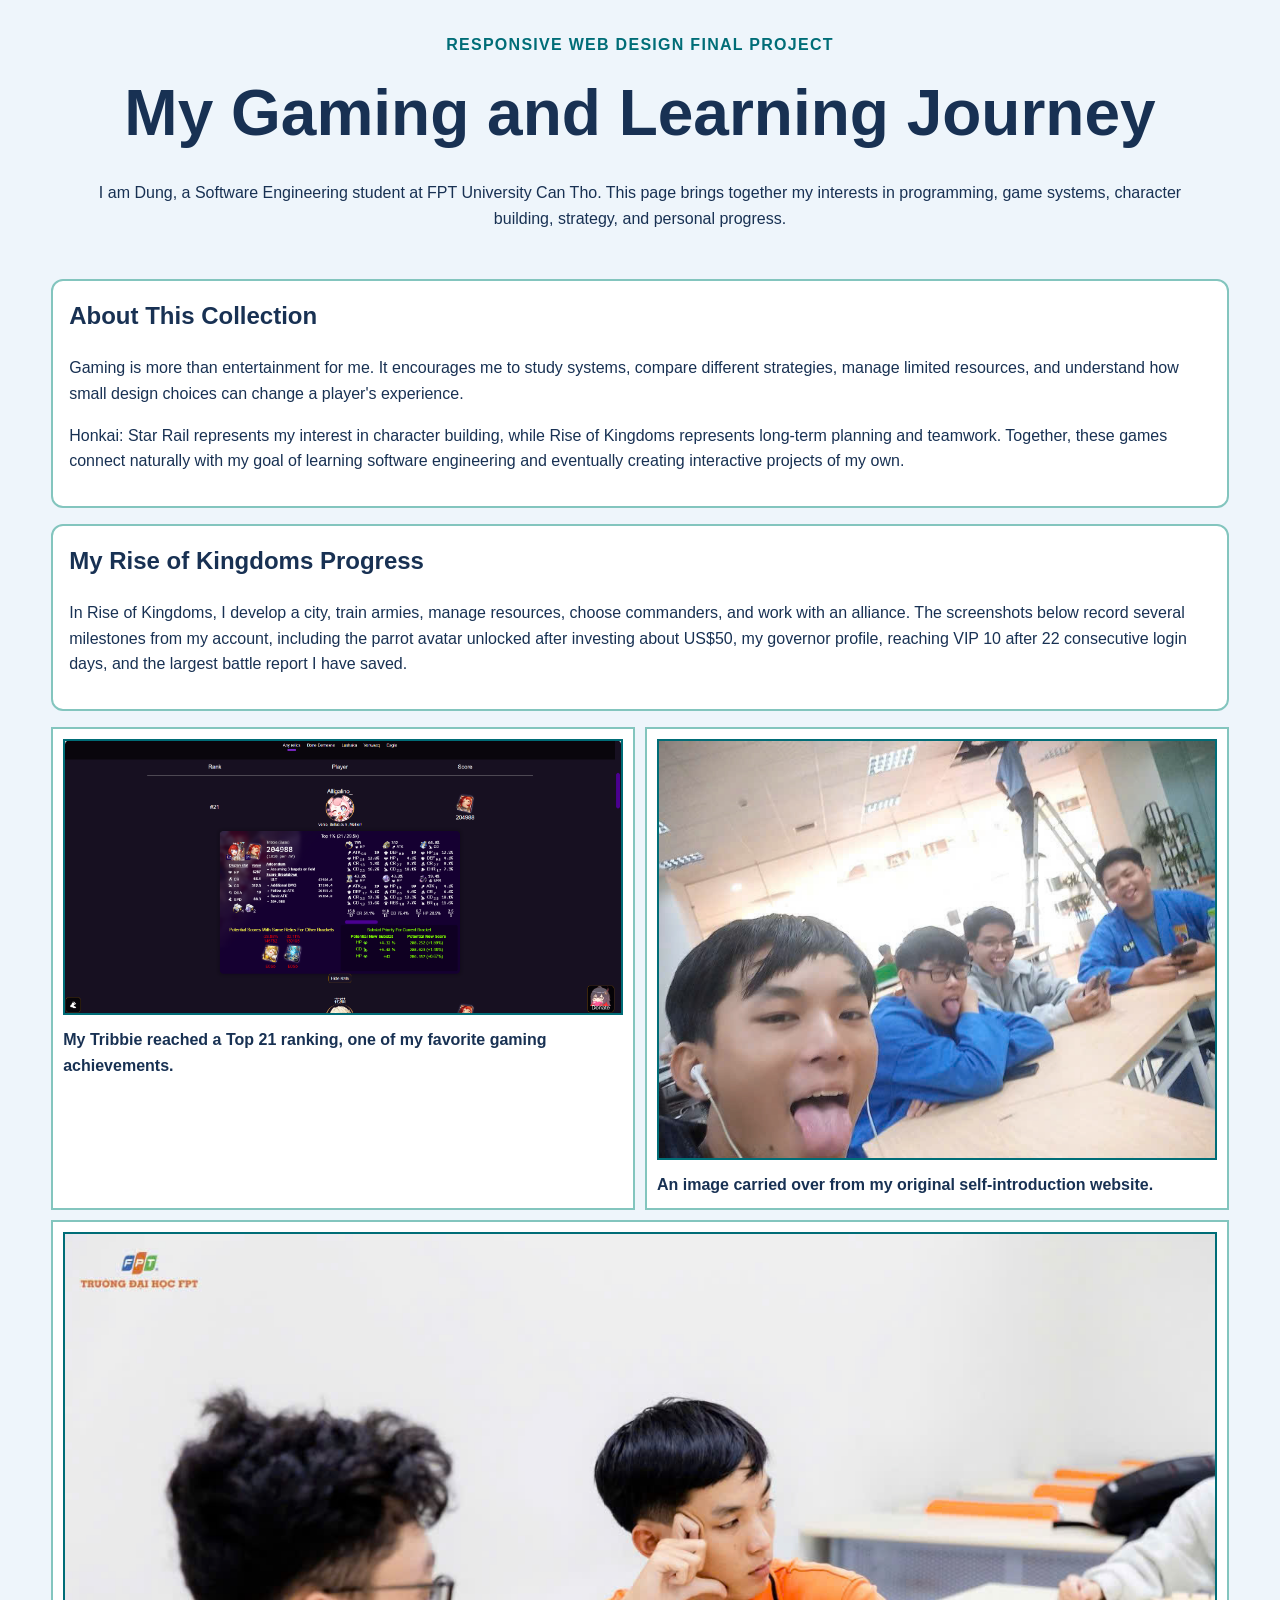
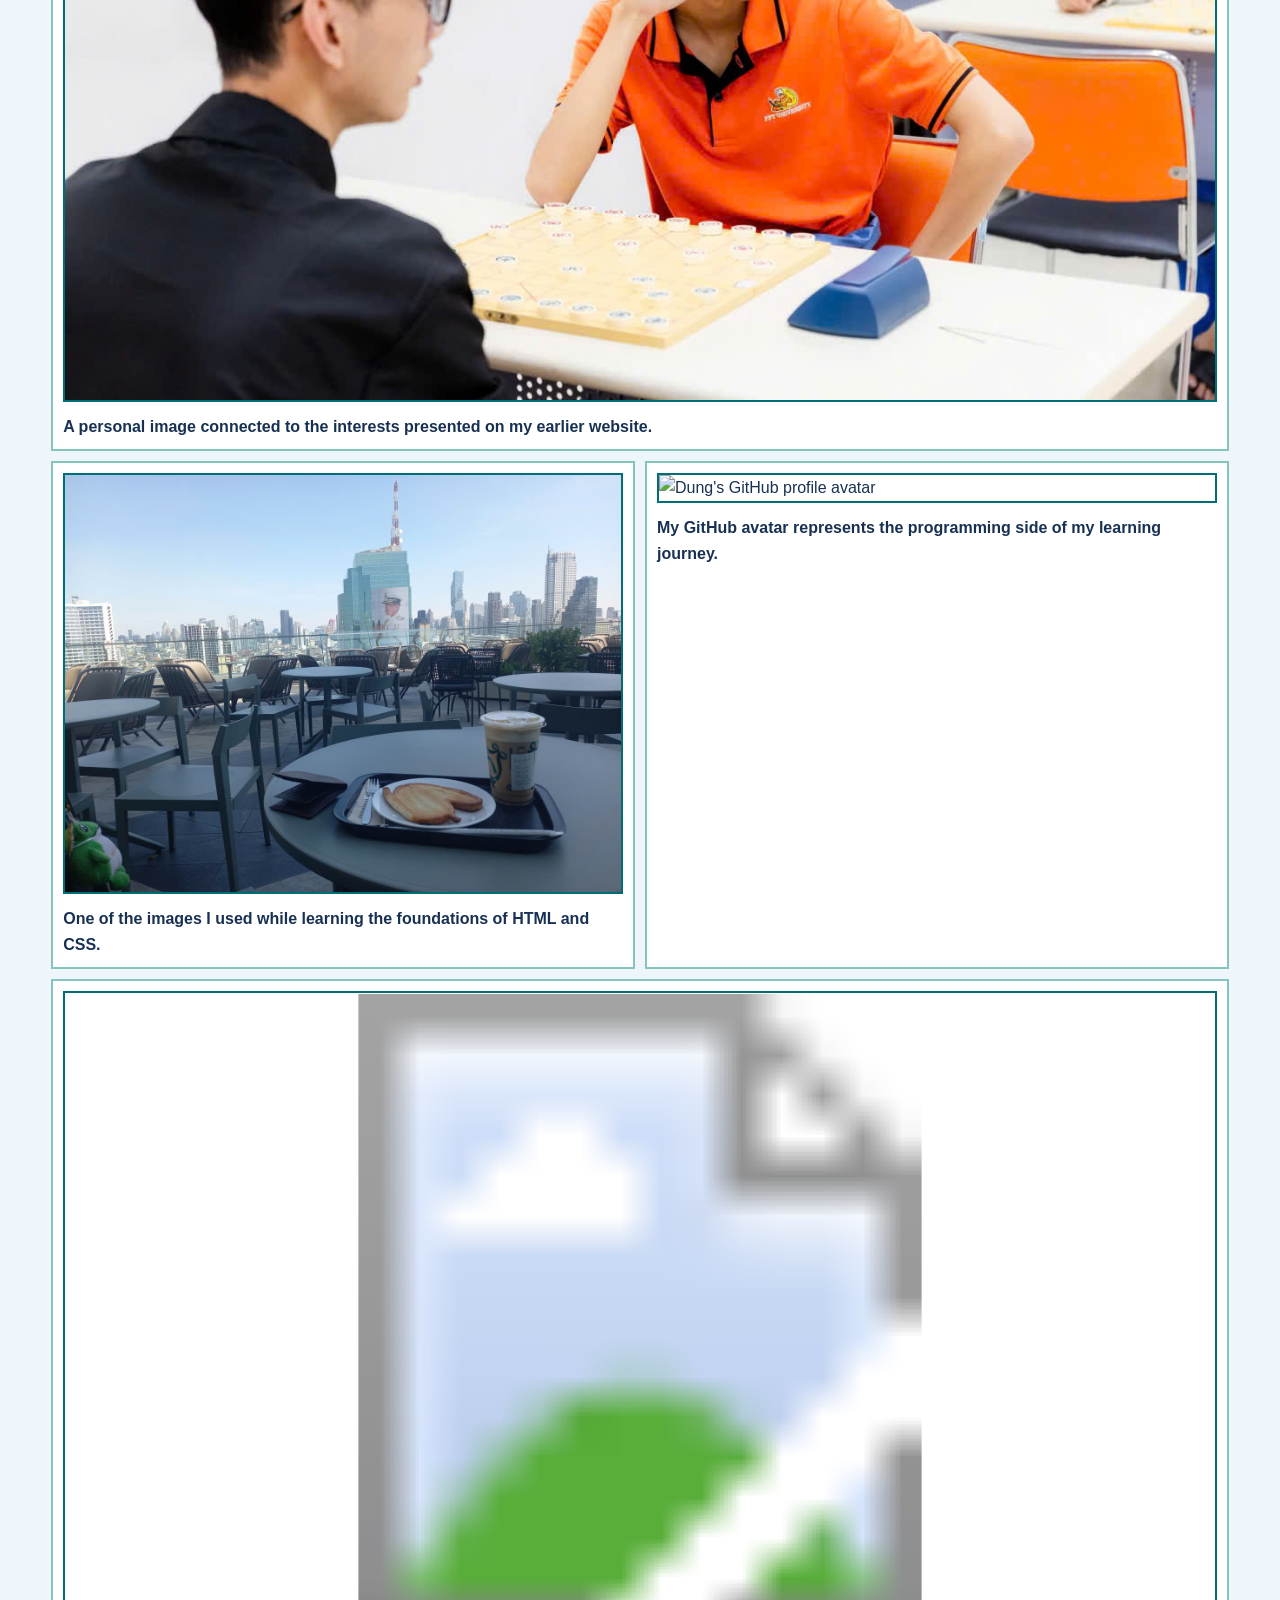
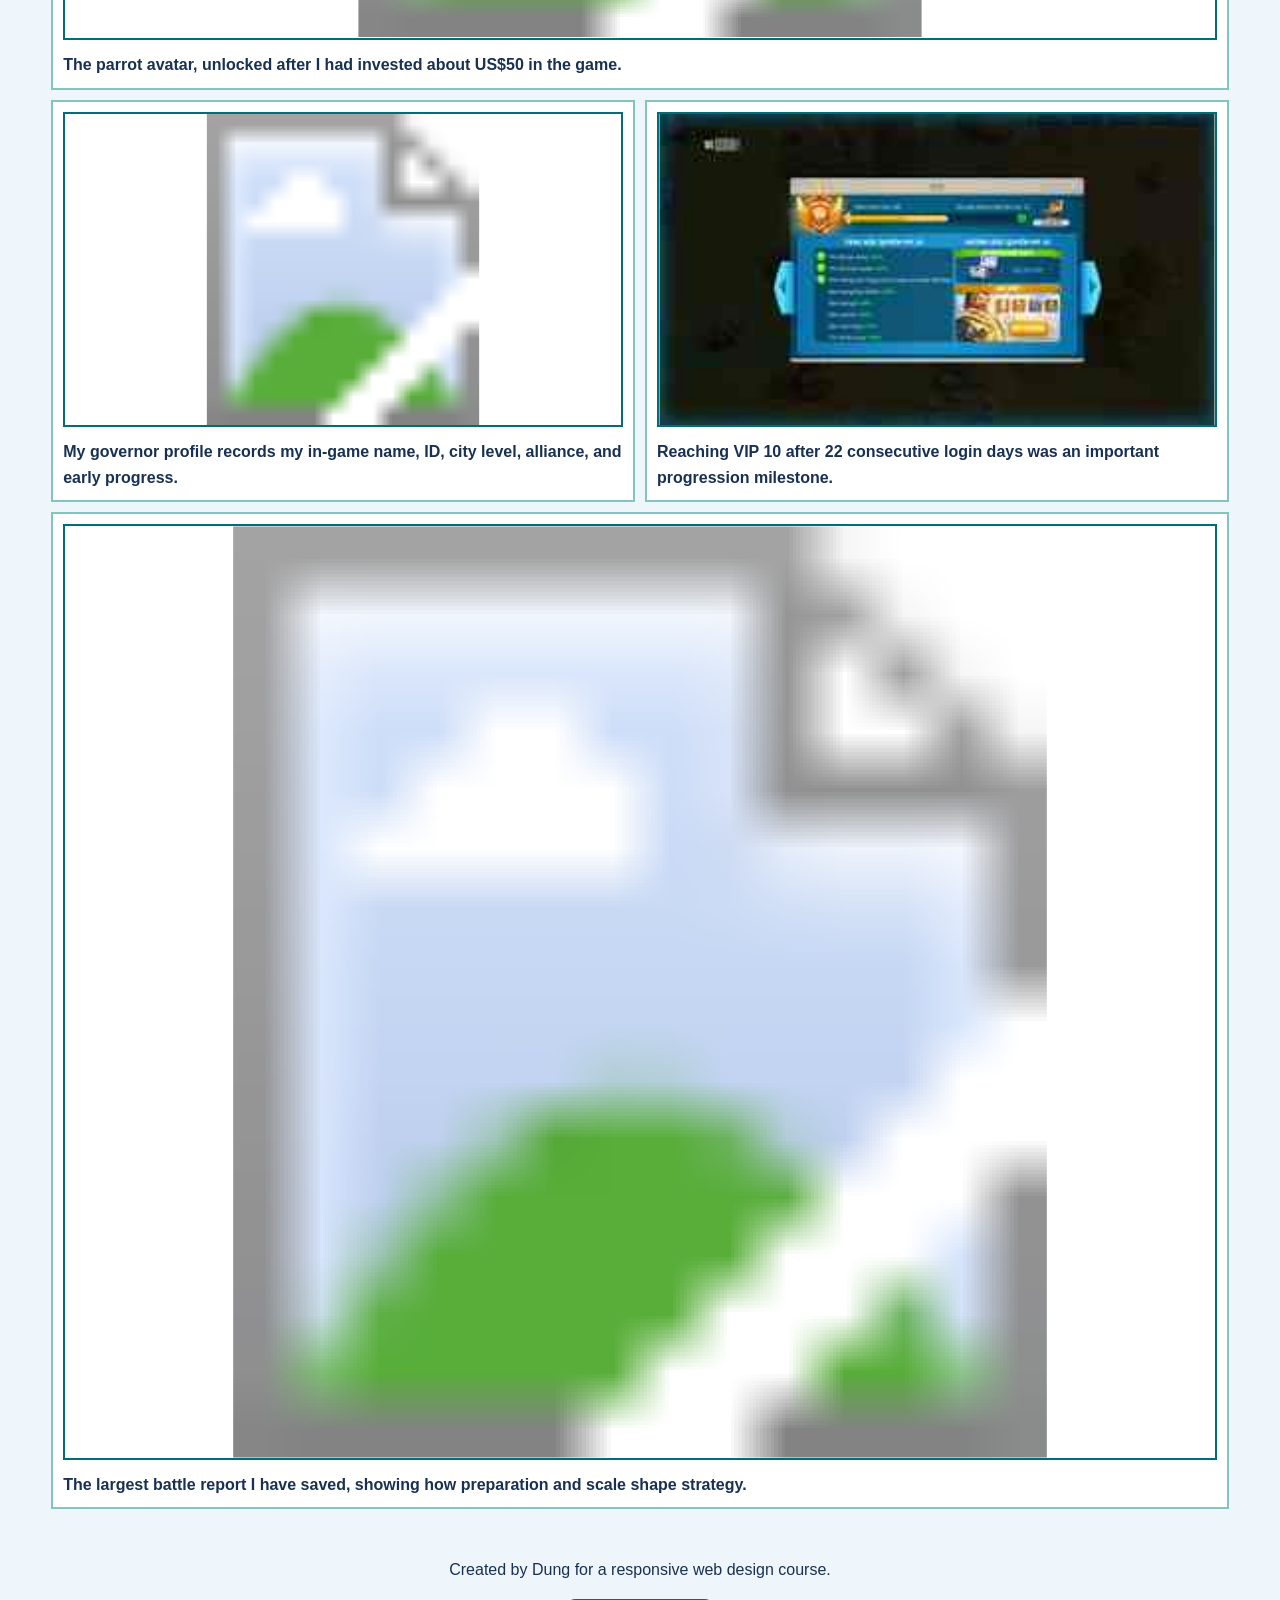
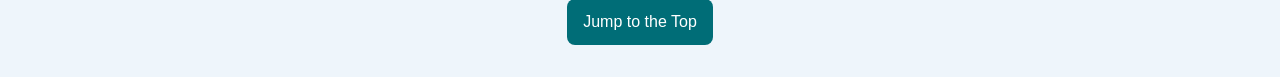
==== RD-week4-final_project/index.html @ ccf73ab9 "Add responsive final project page" ====
<!DOCTYPE html>
<html lang="en">
<head>
    <meta charset="UTF-8">
    <meta name="viewport" content="width=device-width, initial-scale=1.0">
    <title>Gaming Journey | Dung's Final Project</title>
    <link rel="stylesheet" href="css/style.css">
</head>
<body>
    <header id="top">
        <p class="eyebrow">Responsive Web Design Final Project</p>
        <h1>My Gaming and Learning Journey</h1>
        <p>
            I am Dung, a Software Engineering student at FPT University Can Tho.
            This page brings together my interests in programming, game systems,
            character building, strategy, and personal progress.
        </p>
    </header>

    <main>
        <section class="introduction" aria-labelledby="about-title">
            <h2 id="about-title">About This Collection</h2>
            <p>
                Gaming is more than entertainment for me. It encourages me to study systems,
                compare different strategies, manage limited resources, and understand how
                small design choices can change a player's experience.
            </p>
            <p>
                Honkai: Star Rail represents my interest in character building, while
                Rise of Kingdoms represents long-term planning and teamwork. Together,
                these games connect naturally with my goal of learning software engineering
                and eventually creating interactive projects of my own.
            </p>
        </section>

        <section class="rok-story" aria-labelledby="rok-title">
            <h2 id="rok-title">My Rise of Kingdoms Progress</h2>
            <p>
                In Rise of Kingdoms, I develop a city, train armies, manage resources,
                choose commanders, and work with an alliance. The screenshots below record
                several milestones from my account, including the parrot avatar unlocked
                after investing about US$50, my governor profile, reaching VIP 10 after
                22 consecutive login days, and the largest battle report I have saved.
            </p>
        </section>

        <section class="grid" aria-label="Personal gaming image gallery">
            <figure>
                <img src="../tribbie-top21.png"
                     alt="Tribbie build ranked Top 21 among thousands of Honkai Star Rail players">
                <figcaption>My Tribbie reached a Top 21 ranking, one of my favorite gaming achievements.</figcaption>
            </figure>

            <figure>
                <img src="../image2.jpg"
                     alt="A personal image from my original self-introduction project">
                <figcaption>An image carried over from my original self-introduction website.</figcaption>
            </figure>

            <figure>
                <img src="../image3.jpg"
                     alt="Another personal image connected to my interests and projects">
                <figcaption>A personal image connected to the interests presented on my earlier website.</figcaption>
            </figure>

            <figure>
                <img src="../image4.jpg"
                     alt="A personal image used in my first HTML and CSS project">
                <figcaption>One of the images I used while learning the foundations of HTML and CSS.</figcaption>
            </figure>

            <figure>
                <img src="https://avatars.githubusercontent.com/u/241063261?v=4"
                     alt="Dung's GitHub profile avatar">
                <figcaption>My GitHub avatar represents the programming side of my learning journey.</figcaption>
            </figure>

            <figure>
                <img src="images/rok-avatar.svg"
                     alt="Rise of Kingdoms parrot avatar displayed in the avatar collection">
                <figcaption>The parrot avatar, unlocked after I had invested about US$50 in the game.</figcaption>
            </figure>

            <figure>
                <img src="images/rok-profile.svg"
                     alt="Rise of Kingdoms governor profile showing the name Bellus, account ID, city and power">
                <figcaption>My governor profile records my in-game name, ID, city level, alliance, and early progress.</figcaption>
            </figure>

            <figure>
                <img src="images/rok-vip10.svg"
                     alt="Rise of Kingdoms VIP 10 screen reached after 22 consecutive login days">
                <figcaption>Reaching VIP 10 after 22 consecutive login days was an important progression milestone.</figcaption>
            </figure>

            <figure>
                <img src="images/rok-battle-report.svg"
                     alt="Large Rise of Kingdoms battle report showing millions of troops and combat statistics">
                <figcaption>The largest battle report I have saved, showing how preparation and scale shape strategy.</figcaption>
            </figure>
        </section>
    </main>

    <footer>
        <p>Created by Dung for a responsive web design course.</p>
        <a href="#top">Jump to the Top</a>
    </footer>
</body>
</html>
---- RD-week4-final_project/css/style.css ----
* {
    box-sizing: border-box;
}

html {
    scroll-behavior: smooth;
}

body {
    margin: 0;
    font-family: Arial, Helvetica, sans-serif;
    line-height: 1.6;
    color: #183153;
    background-color: #eef5fb;
}

header,
main,
footer {
    width: 92%;
    margin-inline: auto;
}

header {
    padding: 2rem 1rem;
    text-align: center;
}

header h1 {
    margin: 0.25rem 0 1rem;
    font-size: clamp(2rem, 7vw, 4rem);
}

header p {
    margin-inline: auto;
}

.eyebrow {
    margin: 0;
    font-weight: 700;
    letter-spacing: 0.08em;
    text-transform: uppercase;
    color: #006d77;
}

.introduction,
.rok-story {
    margin-bottom: 1rem;
    padding: 1rem;
    background-color: #ffffff;
    border: 2px solid #83c5be;
    border-radius: 12px;
}

.introduction h2,
.rok-story h2 {
    margin-top: 0;
}

.grid {
    display: grid;
    grid-template-columns: 1fr;
    gap: 10px;
}

figure {
    margin: 0;
    padding: 10px;
    color: #183153;
    background-color: #ffffff;
    border: 2px solid #83c5be;
}

figure img {
    display: block;
    width: 100%;
    height: auto;
    border: 2px solid #006d77;
}

figcaption {
    padding-top: 0.75rem;
    font-weight: 600;
}

footer {
    padding: 2rem 1rem;
    text-align: center;
}

footer a {
    display: inline-block;
    padding: 0.65rem 1rem;
    color: #ffffff;
    background-color: #006d77;
    border-radius: 8px;
    text-decoration: none;
}

footer a:hover,
footer a:focus {
    text-decoration: underline;
}

@media screen and (min-width: 772px) {
    .grid {
        grid-template-columns: repeat(2, 1fr);
    }

    figure img {
        aspect-ratio: 1;
        object-fit: cover;
        border-radius: 50%;
    }

    figure:last-child {
        grid-column: 1 / -1;
    }
}

@media screen and (min-width: 992px) {
    figure:last-child {
        grid-column: auto;
    }

    figure:nth-child(3n) {
        grid-column: 1 / -1;
    }

    figure img {
        aspect-ratio: auto;
        object-fit: contain;
        border-radius: 0;
    }
}

@media (prefers-reduced-motion: reduce) {
    html {
        scroll-behavior: auto;
    }
}

@media (prefers-color-scheme: dark) {
    body {
        color: #f7f7f7;
        background-color: #101820;
    }

    .eyebrow {
        color: #ffe066;
    }

    .introduction,
    .rok-story {
        color: #f7f7f7;
        background-color: #1c2733;
        border-color: #000000;
    }

    figure {
        color: #ffe066;
        background-color: #263340;
        border-color: #000000;
    }

    figure img {
        border-color: #000000;
    }

    footer a {
        color: #101820;
        background-color: #ffe066;
    }
}
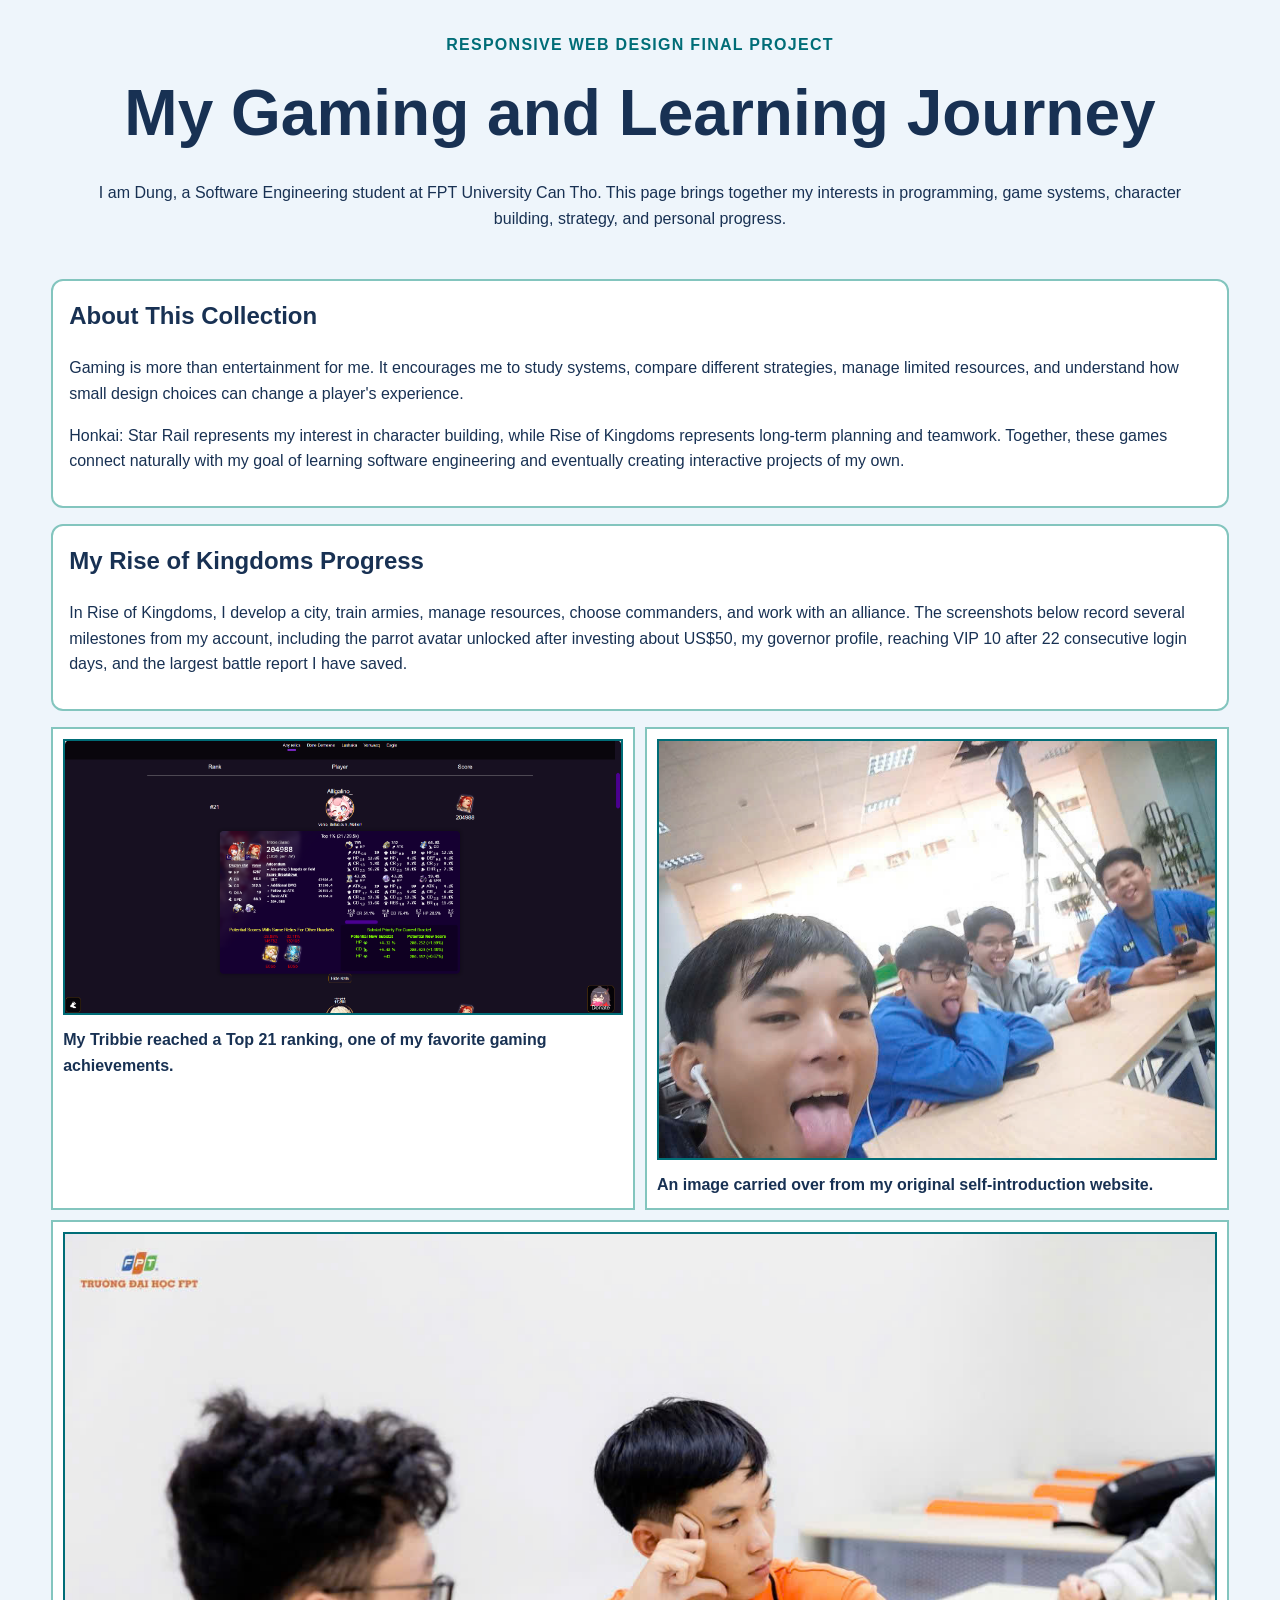
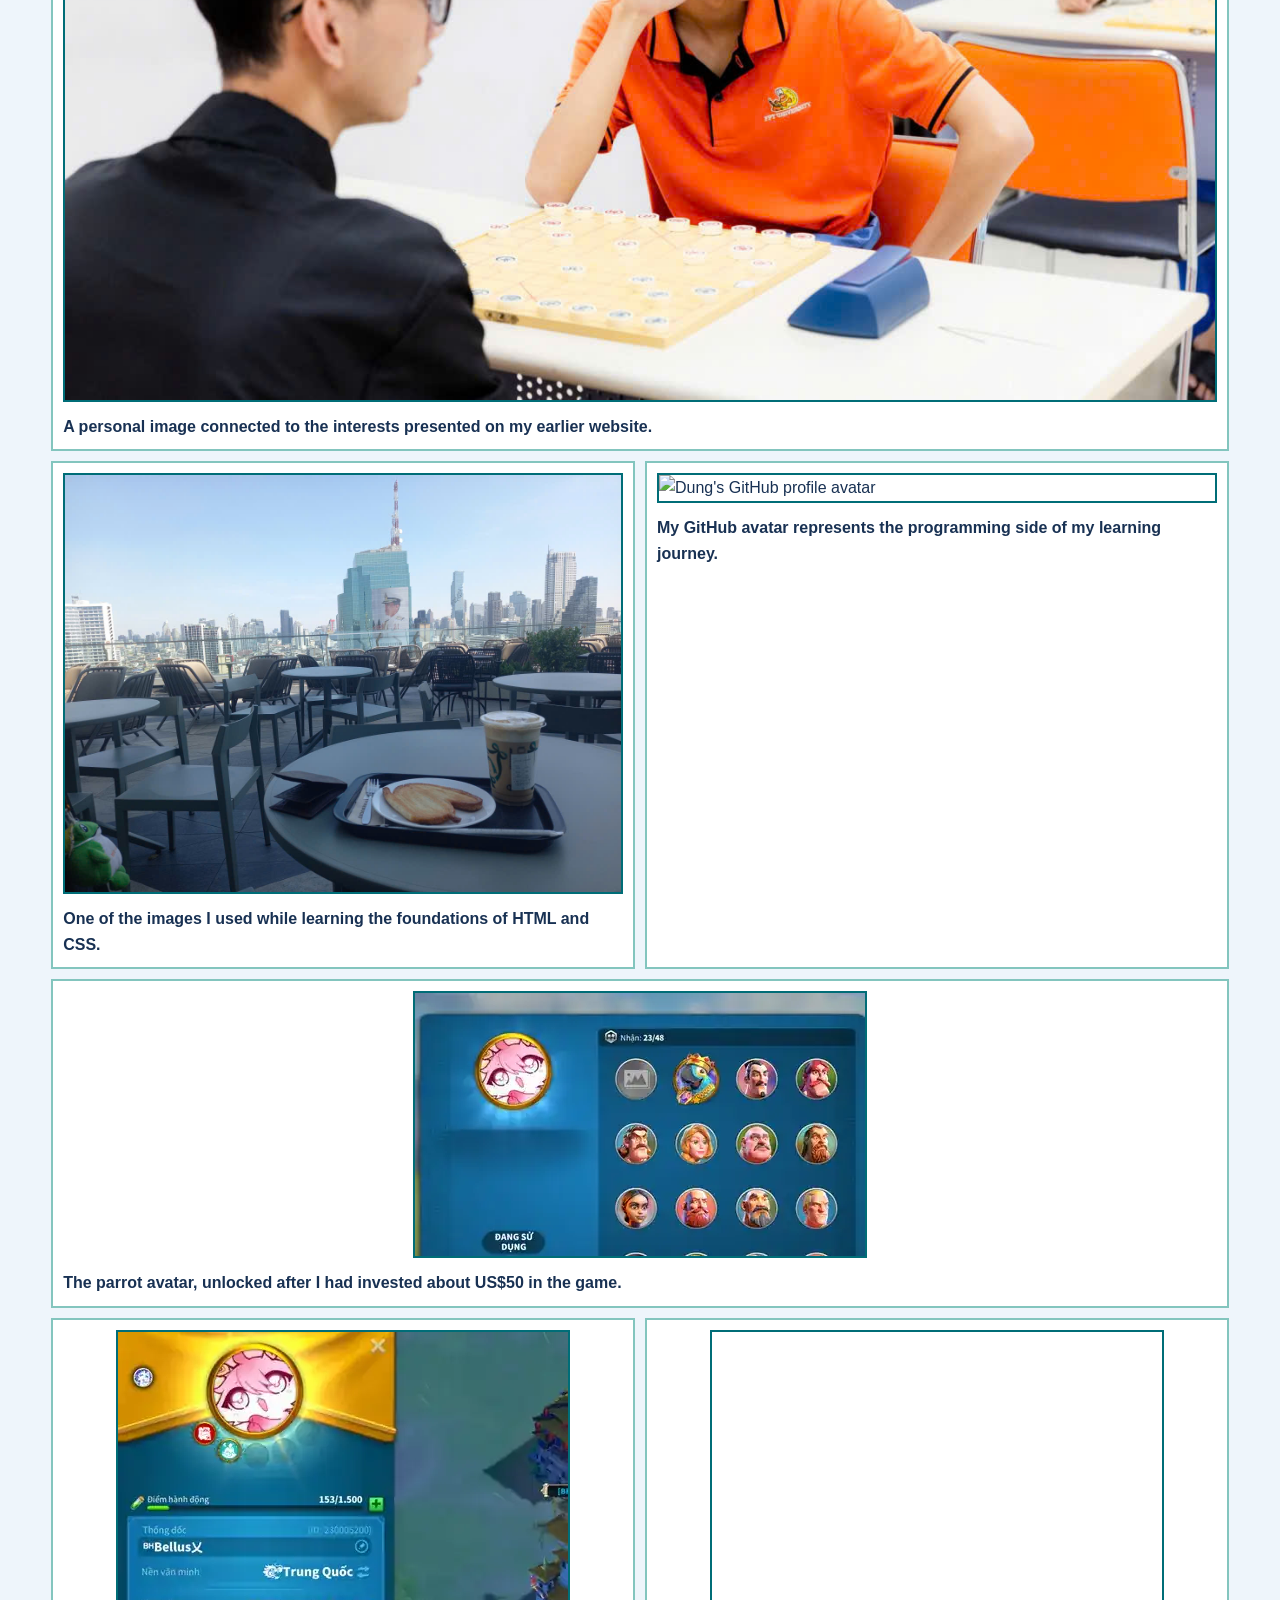
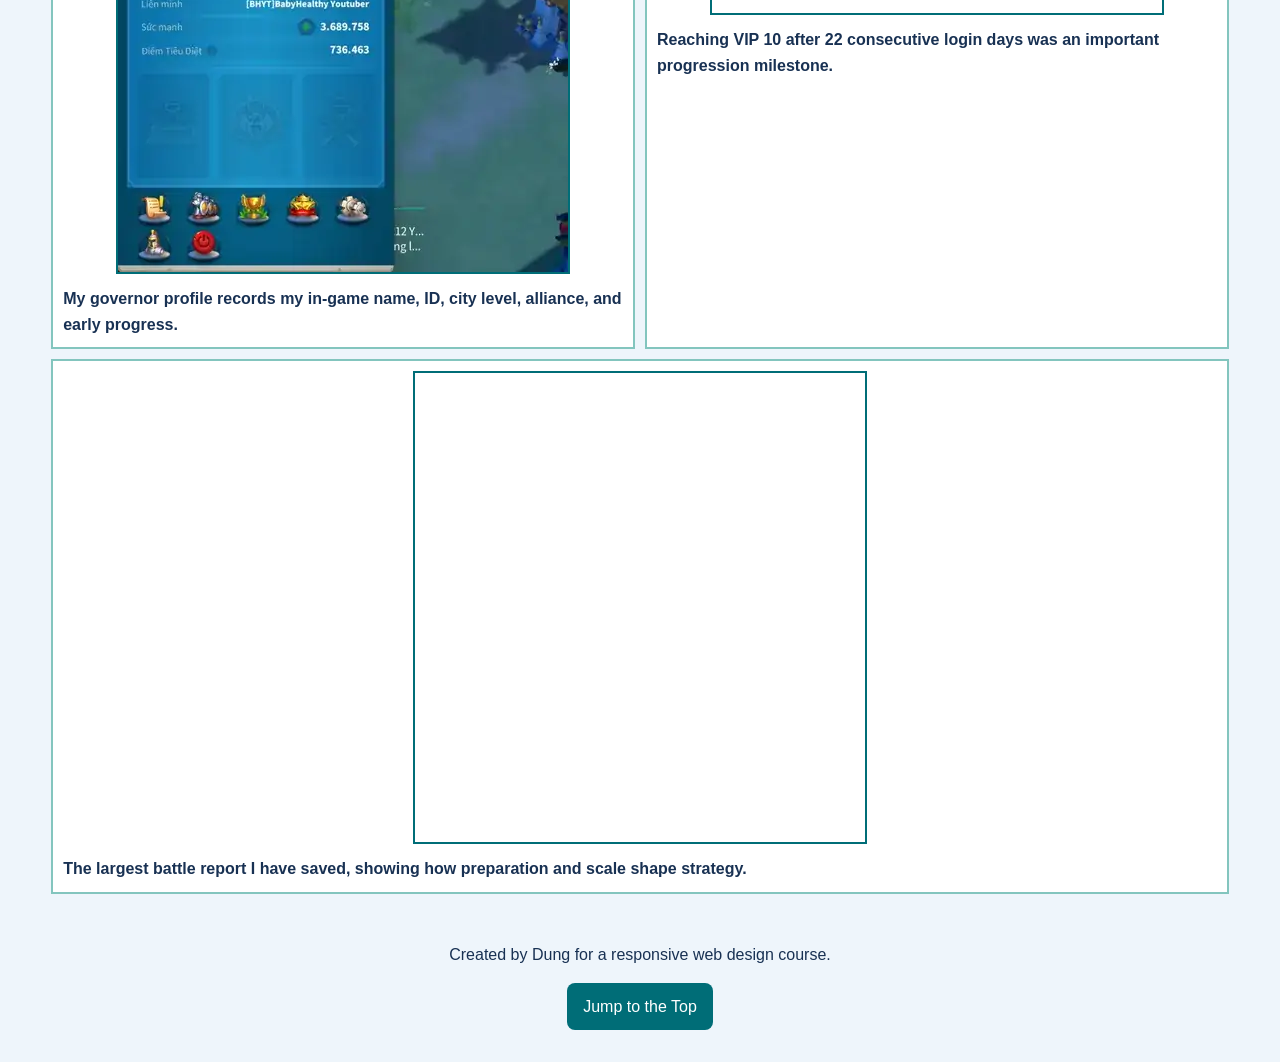
==== commit 807ee8b1: "Replace blurry screenshots with clearer crops" ====
--- a/RD-week4-final_project/index.html
+++ b/RD-week4-final_project/index.html
@@ -76,25 +76,25 @@
             </figure>
 
             <figure>
-                <img src="images/rok-avatar.svg"
+                <img src="images/rok-avatar.webp"
                      alt="Rise of Kingdoms parrot avatar displayed in the avatar collection">
                 <figcaption>The parrot avatar, unlocked after I had invested about US$50 in the game.</figcaption>
             </figure>
 
             <figure>
-                <img src="images/rok-profile.svg"
+                <img src="images/rok-profile.webp"
                      alt="Rise of Kingdoms governor profile showing the name Bellus, account ID, city and power">
                 <figcaption>My governor profile records my in-game name, ID, city level, alliance, and early progress.</figcaption>
             </figure>
 
             <figure>
-                <img src="images/rok-vip10.svg"
+                <img src="images/rok-vip10.webp"
                      alt="Rise of Kingdoms VIP 10 screen reached after 22 consecutive login days">
                 <figcaption>Reaching VIP 10 after 22 consecutive login days was an important progression milestone.</figcaption>
             </figure>
 
             <figure>
-                <img src="images/rok-battle-report.svg"
+                <img src="images/rok-battle-report.webp"
                      alt="Large Rise of Kingdoms battle report showing millions of troops and combat statistics">
                 <figcaption>The largest battle report I have saved, showing how preparation and scale shape strategy.</figcaption>
             </figure>
@@ -106,4 +106,4 @@
         <a href="#top">Jump to the Top</a>
     </footer>
 </body>
-</html>
+</html>
--- a/RD-week4-final_project/css/style.css
+++ b/RD-week4-final_project/css/style.css
@@ -76,6 +76,13 @@
     width: 100%;
     height: auto;
     border: 2px solid #006d77;
+}
+
+/* Keep the game screenshots near their real resolution instead of enlarging them. */
+.grid figure:nth-child(n + 6) img {
+    width: auto;
+    max-width: 100%;
+    margin-inline: auto;
 }
 
 figcaption {
@@ -171,4 +178,4 @@
         color: #101820;
         background-color: #ffe066;
     }
-}
+}
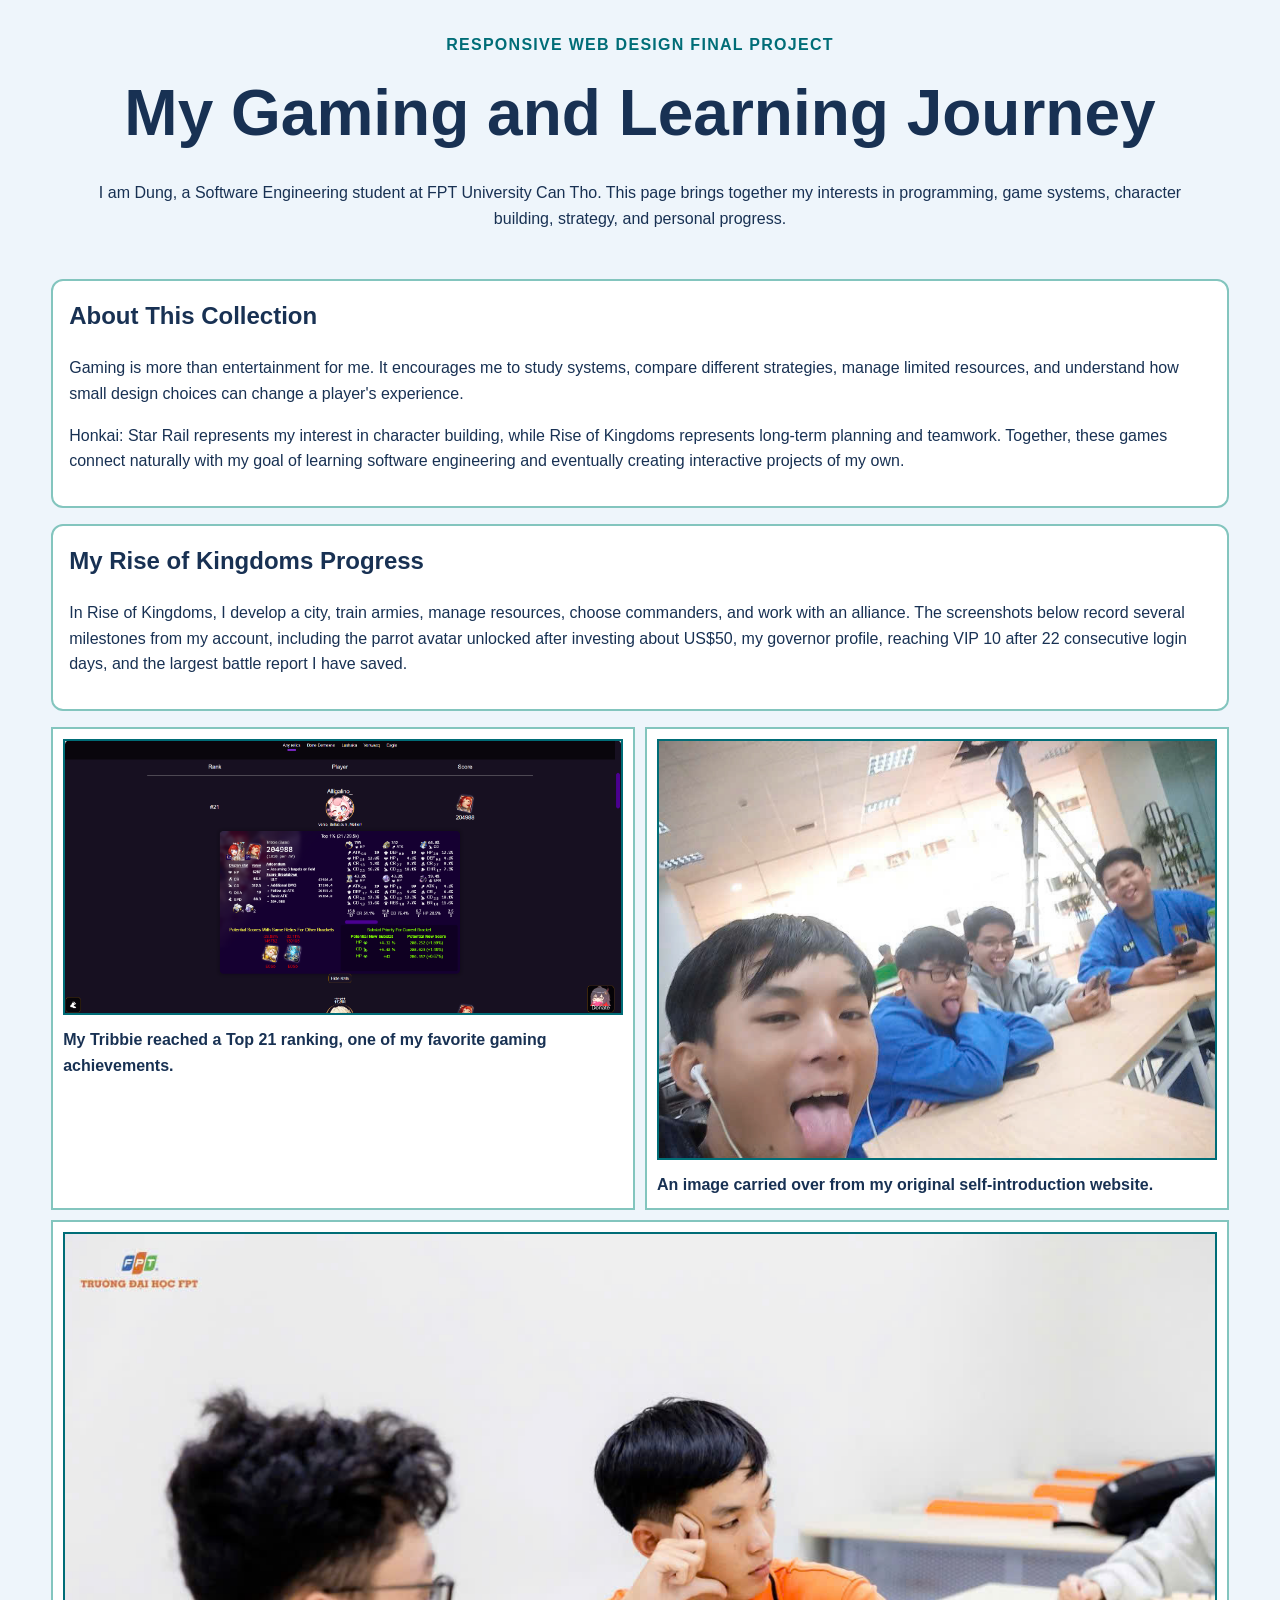
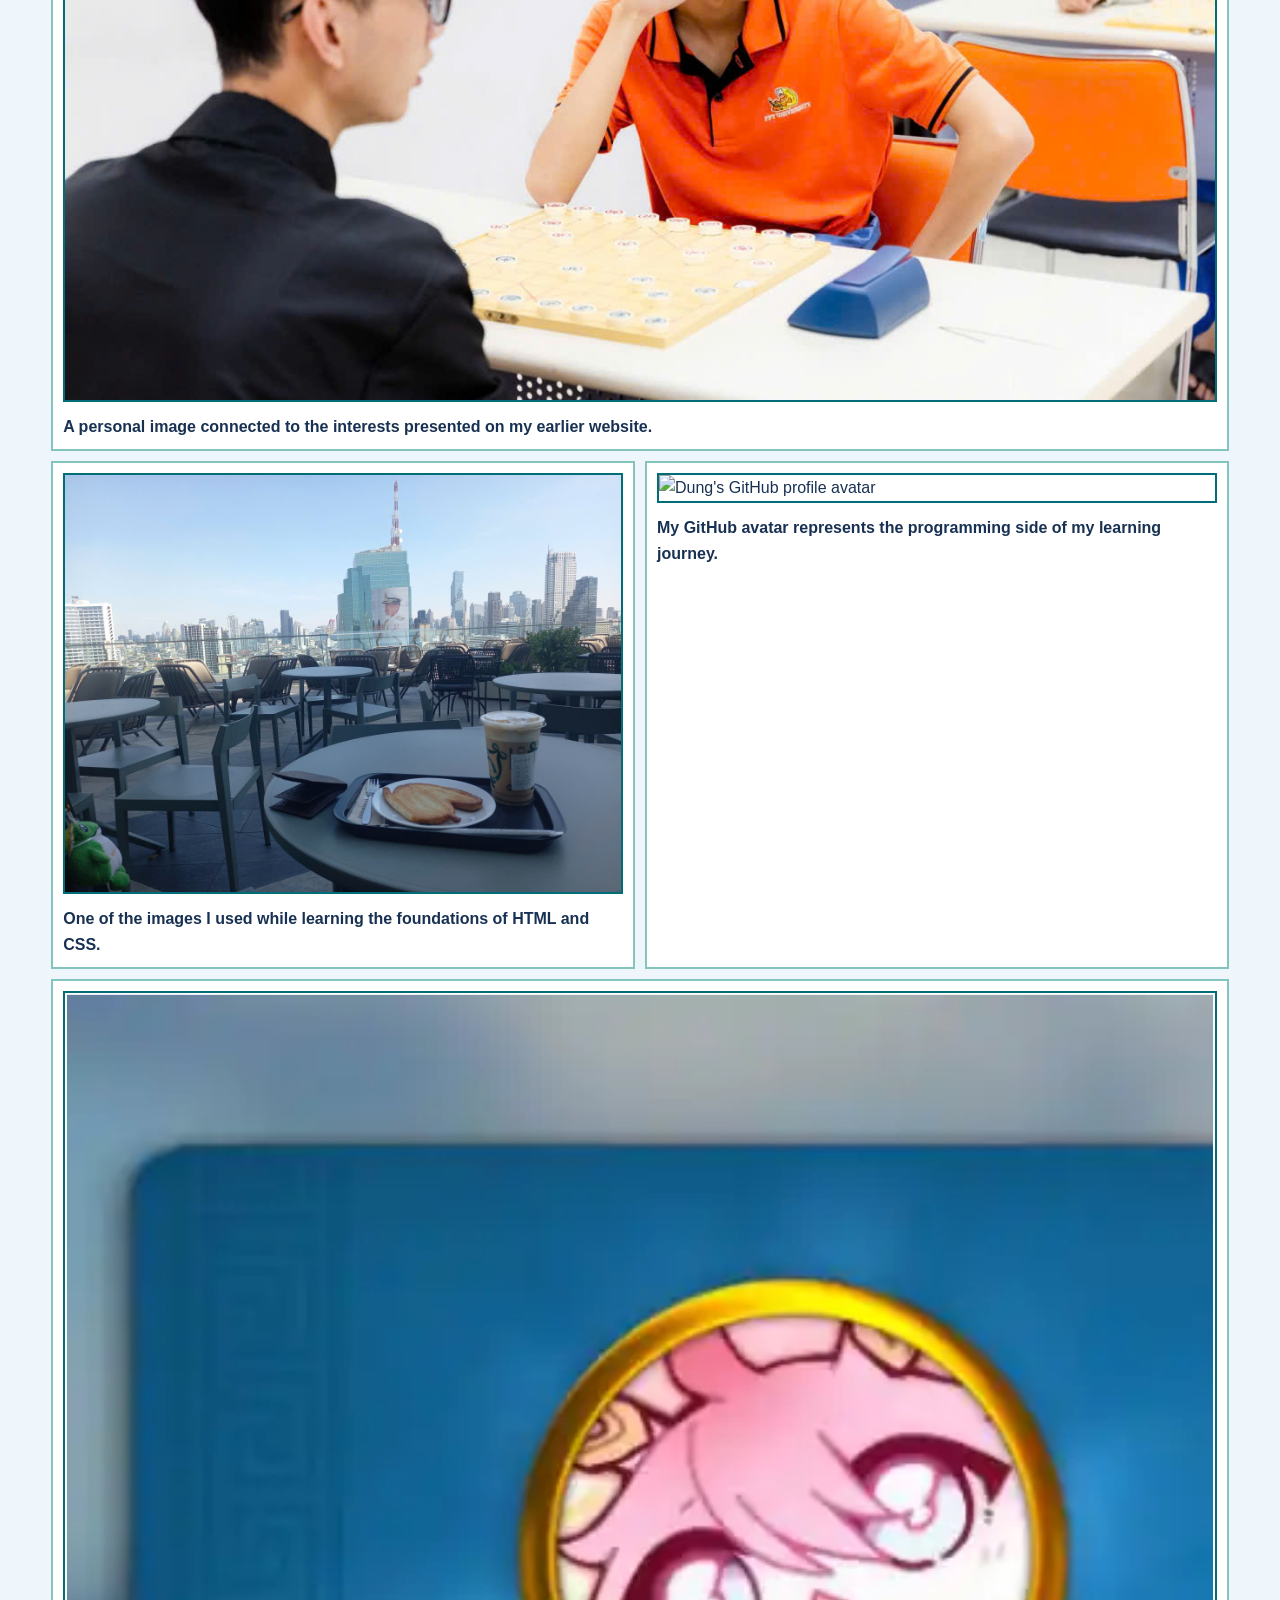
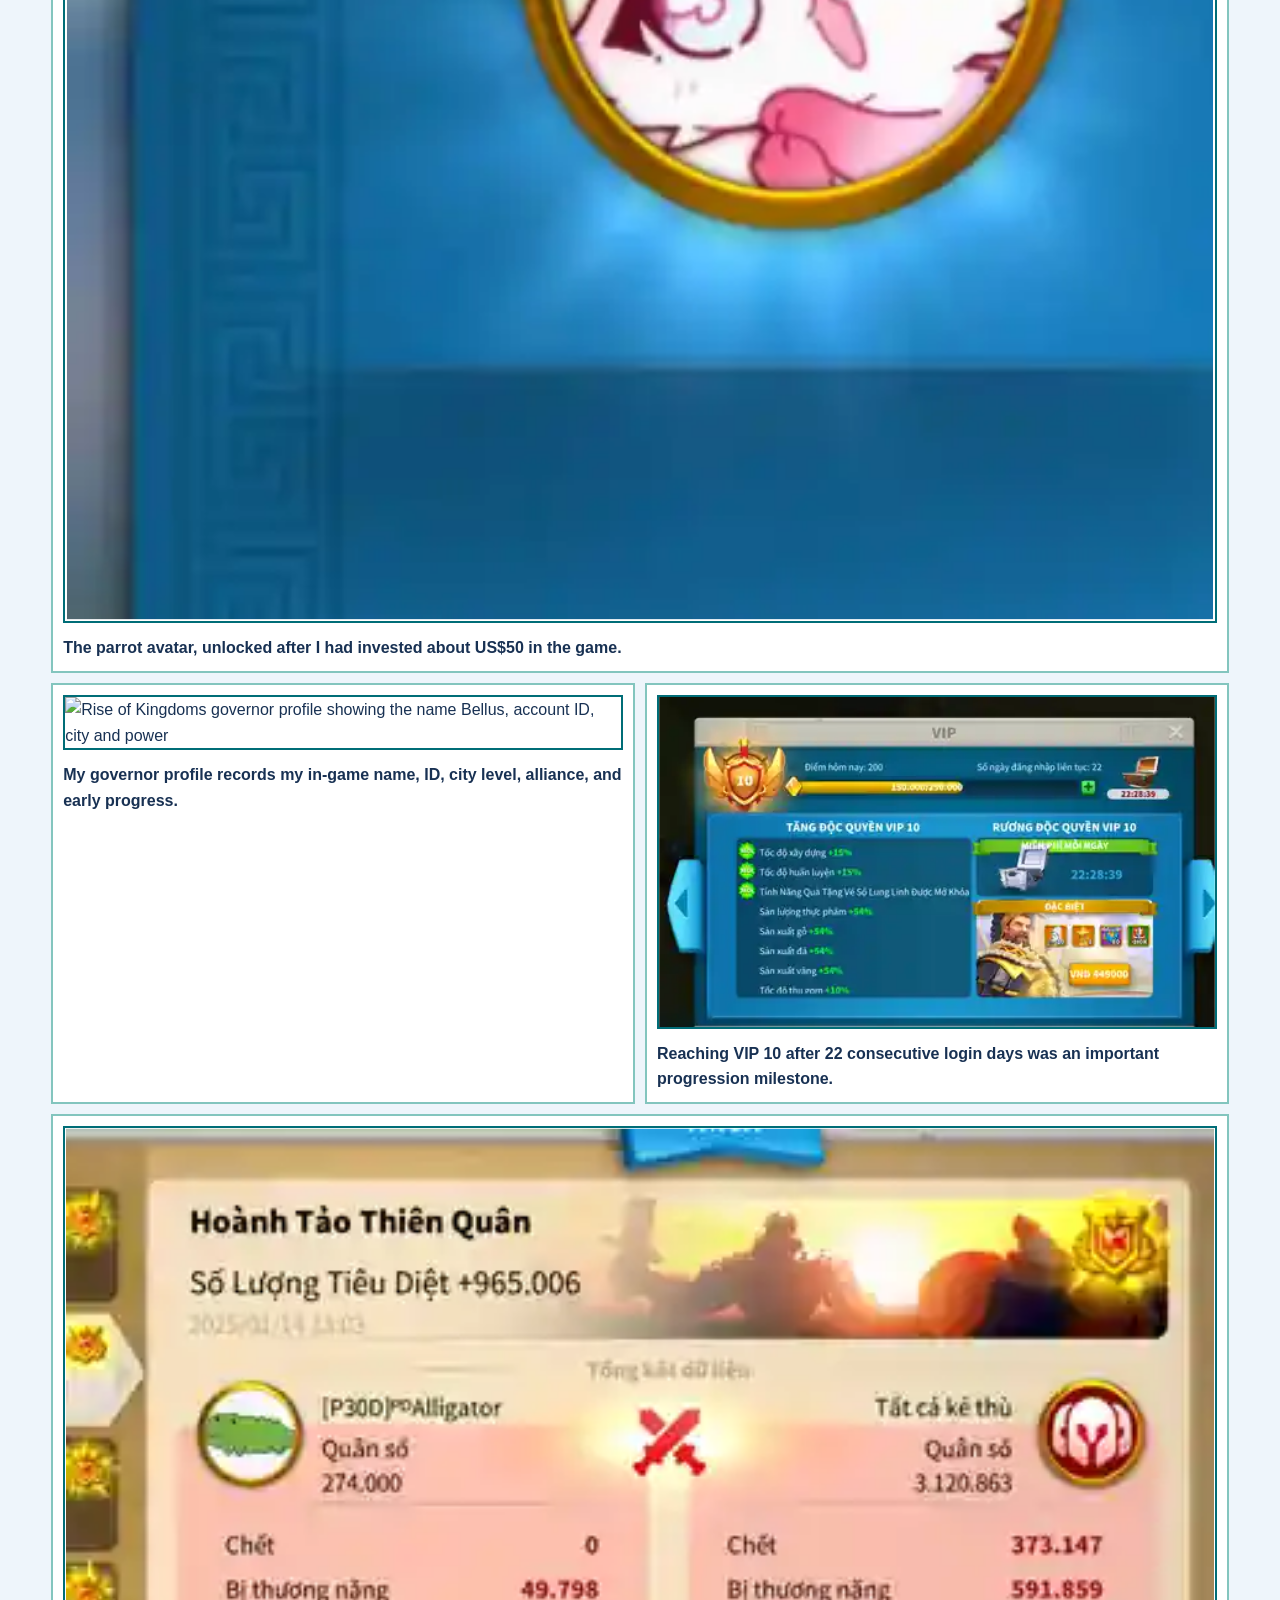
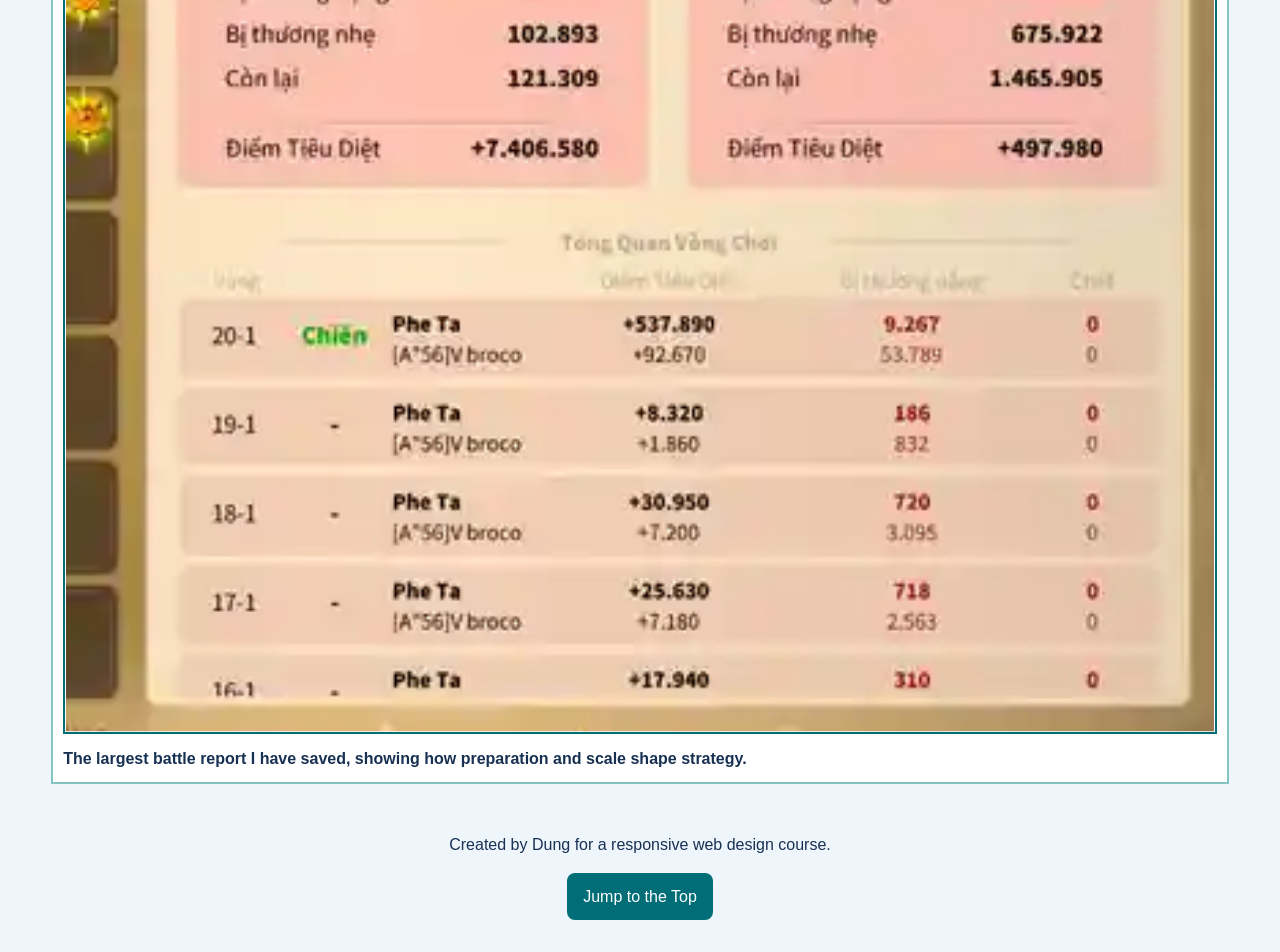
==== commit ed75d2bb: "Use clear Rise of Kingdoms images" ====
--- a/RD-week4-final_project/index.html
+++ b/RD-week4-final_project/index.html
@@ -76,25 +76,29 @@
             </figure>
 
             <figure>
-                <img src="images/rok-avatar.webp"
+                <img class="rok-shot rok-avatar" src="images/rok-avatar-clear.svg"
+                     width="440" height="470"
                      alt="Rise of Kingdoms parrot avatar displayed in the avatar collection">
                 <figcaption>The parrot avatar, unlocked after I had invested about US$50 in the game.</figcaption>
             </figure>
 
             <figure>
-                <img src="images/rok-profile.webp"
+                <img class="rok-shot rok-profile" src="images/rok-profile-clear.svg"
+                     width="380" height="441"
                      alt="Rise of Kingdoms governor profile showing the name Bellus, account ID, city and power">
                 <figcaption>My governor profile records my in-game name, ID, city level, alliance, and early progress.</figcaption>
             </figure>
 
             <figure>
-                <img src="images/rok-vip10.webp"
+                <img class="rok-shot rok-vip" src="images/rok-vip10-clear.svg"
+                     width="450" height="267"
                      alt="Rise of Kingdoms VIP 10 screen reached after 22 consecutive login days">
                 <figcaption>Reaching VIP 10 after 22 consecutive login days was an important progression milestone.</figcaption>
             </figure>
 
             <figure>
-                <img src="images/rok-battle-report.webp"
+                <img class="rok-shot rok-report" src="images/rok-battle-report-clear.svg"
+                     width="420" height="440"
                      alt="Large Rise of Kingdoms battle report showing millions of troops and combat statistics">
                 <figcaption>The largest battle report I have saved, showing how preparation and scale shape strategy.</figcaption>
             </figure>
